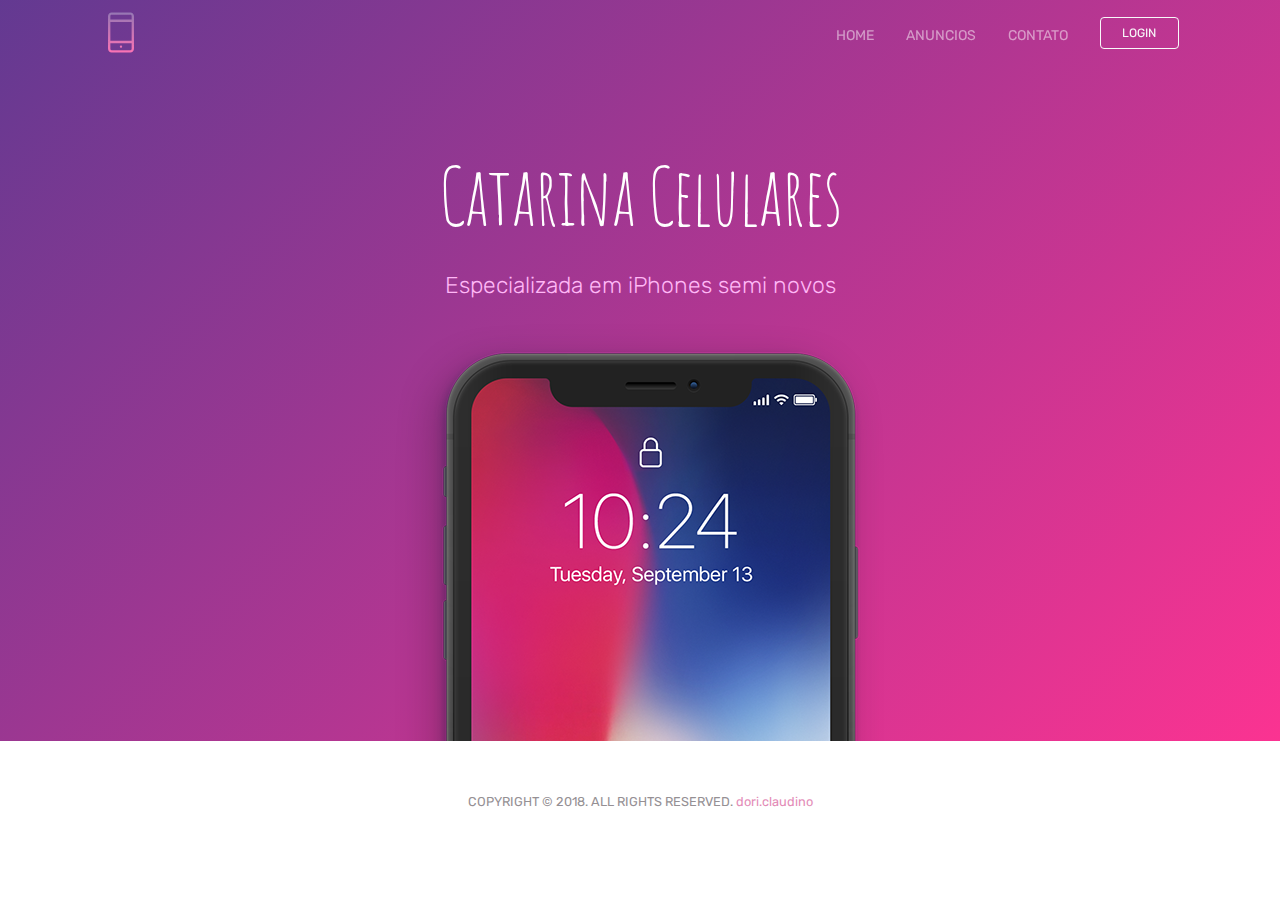
==== index.html @ e7a07e48 "first commit" ====
<!doctype html>
<html lang="en">


<head>
    <title>SELL YOUR IPHONE</title>
    <!-- Required meta tags -->
    <meta charset="utf-8">
    <meta name="viewport" content="width=device-width, initial-scale=1, shrink-to-fit=no">
    <meta name="description" content="Mobland - Mobile App Landing Page Template">
    <meta name="keywords" content="HTML5, bootstrap, mobile, app, landing, ios, android, responsive">

    <!-- Font -->
    <link rel="dns-prefetch" href="//fonts.googleapis.com">
    <link href='https://fonts.googleapis.com/css?family=Amatic SC' rel='stylesheet'>
    <link href="https://fonts.googleapis.com/css?family=Rubik:300,400,500" rel="stylesheet">

    <!-- Bootstrap CSS -->
    <link rel="stylesheet" href="./static/css/bootstrap.min.css">
    <!-- Themify Icons -->
    <link rel="stylesheet" href="./static/css/themify-icons.css">
    <!-- Main css -->

    <link href="./static/css/style.css" rel="stylesheet">

    <!-- jQuery and Bootstrap -->
    <script src="./static/js/jquery-3.2.1.min.js"></script>
    <script src="./static/js/bootstrap.bundle.min.js"></script>
</head>

<body data-spy="scroll" data-target="#navbar" data-offset="30">

    <!-- Nav Menu -->
    <div class="nav-menu fixed-top  change-on-scrolling ">
        <div class="container">
            <div class="row">
                <div class="col-md-12">
                    <nav class="navbar navbar-dark navbar-expand-lg">
                        <a class="navbar-brand" href="#">
                            <span class="ti-mobile gradient-fill ti-2x"></span>
                        </a>
                        <button class="navbar-toggler" type="button" data-toggle="collapse" data-target="#navbar" aria-controls="navbar" aria-expanded="false"
                            aria-label="Toggle navigation">
                            <span class="navbar-toggler-icon"></span>
                        </button>
                        <div class="collapse navbar-collapse" id="navbar">
                            <ul class="navbar-nav ml-auto">
                                <li class="nav-item">
                                    <a class="nav-link active" href="#">HOME
                                        <span class="sr-only">(current)</span>
                                    </a>
                                </li>
                                <li class="nav-item">
                                    <a class="nav-link " href="#">ANUNCIOS</a>
                                </li>
                                <li class="nav-item">
                                    <a class="nav-link " href="#">CONTATO</a>
                                </li>
                                <li class="nav-item">
                                    <a href="#LOGIN" class="btn btn-outline-light my-3 my-sm-0 ml-lg-3">LOGIN</a>
                                </li>
                            </ul>
                        </div>
                    </nav>
                </div>
            </div>
        </div>
    </div>



    <header class="bg-gradient" id="home">
        <div class="container mt-5">
            <h1 style="font-family: Amatic SC; font-size: 80px;">Catarina Celulares
            </h1>
            <p class="tagline">Especializada em iPhones semi novos</p>
        </div>
        <div class="img-holder mt-3">
            <img src="./static/images/iphonex.png" alt="phone" class="img-fluid">
        </div>
    </header>


    <footer class="my-5 text-center">
        <p class="mb-2">
            <small>COPYRIGHT © 2018. ALL RIGHTS RESERVED.
                <a href="https://github.com/doriclaudino">dori.claudino</a>
            </small>
        </p>
    </footer>
    <script src="./static/js/script.js"></script>
</body>

</html>
---- static/css/themify-icons.css ----
@font-face {
  font-family: "themify";
  src: url("../fonts/themify.eot?-fvbane");
  src: url("../fonts/themify.eot?#iefix-fvbane") format("embedded-opentype"),
    url("../fonts/themify.woff?-fvbane") format("woff"),
    url("../fonts/themify.ttf?-fvbane") format("truetype"),
    url("../fonts/themify.svg?-fvbane#themify") format("svg");
  font-weight: normal;
  font-style: normal;
}

[class^="ti-"],
[class*=" ti-"] {
  font-family: "themify";
  speak: none;
  font-style: normal;
  font-weight: normal;
  font-variant: normal;
  text-transform: none;
  line-height: 1;
  /* Better Font Rendering =========== */
  -webkit-font-smoothing: antialiased;
  -moz-osx-font-smoothing: grayscale;
}

.ti-mobile:before {
  content: "\e621";
}

.ti-2x {
  font-size: 2em;
}
---- static/css/style.css ----
@charset "UTF-8";

body {
  font-family: "Rubik", sans-serif;
  position: relative;
}

a {
  color: #e38cb7;
}

a:hover,
a:focus {
  color: #d6619c;
}

h1 {
  font-size: 60px;
  font-weight: 300;
  letter-spacing: -1px;
  margin-bottom: 1.5rem;
}

h2 {
  font-size: 45px;
  font-weight: 300;
  color: #633991;
  letter-spacing: -1px;
  margin-bottom: 1rem;
}

h3 {
  color: #633991;
  font-size: 33px;
  font-weight: 500;
}

h4 {
  font-size: 20px;
  font-weight: 500;
  color: #633991;
}

h5 {
  font-size: 28px;
  font-weight: 300;
  color: #633991;
  margin-bottom: 0.7rem;
}

p {
  color: #959094;
}

p.lead {
  color: #e38cb7;
  margin-bottom: 2rem;
}

.text-primary {
  color: #e38cb7 !important;
}

.light-font {
  font-weight: 300;
}

.btn {
  font-size: 12px;
  font-weight: 400;
  text-transform: uppercase;
  padding: 0.375rem 1.35rem;
  transition: all 0.3s ease;
}

.btn-outline-light:hover {
  color: #d6619c;
}

.btn-primary {
  border-radius: 3px;
  background-image: -moz-linear-gradient(122deg, #e54595 0%, #fd378e 100%);
  background-image: -webkit-linear-gradient(122deg, #e54595 0%, #fd378e 100%);
  background-image: -ms-linear-gradient(122deg, #e54595 0%, #fd378e 100%);
  background-image: linear-gradient(122deg, #e54595 0%, #fd378e 100%);
  box-shadow: 0px 9px 32px 0px rgba(0, 0, 0, 0.2);
  font-weight: 500;
  padding: 0.6rem 2rem;
  border: 0;
}

.btn-primary:hover,
.btn-primary:focus,
.btn-primary:active,
.btn-primary:not([disabled]):not(.disabled).active,
.btn-primary:not([disabled]):not(.disabled):active,
.show > .btn-primary.dropdown-toggle {
  background-image: linear-gradient(122deg, #fd378e 0%, #e54595 100%);
  box-shadow: 0px 9px 32px 0px rgba(0, 0, 0, 0.3);
  color: #fff;
}

.btn-light {
  border-radius: 3px;
  background: #fff;
  box-shadow: 0px 9px 32px 0px rgba(0, 0, 0, 0.26);
  font-size: 14px;
  font-weight: 500;
  color: #633991;
  margin: 0.5rem;
  padding: 0.7rem 1.6rem;
  line-height: 1.8;
}

.btn-group-lg > .btn,
.btn-lg {
  padding: 0.8rem 1rem;
  font-size: 15px;
}

.light-bg {
  background-color: #faf6fb;
}

.section {
  padding: 80px 0;
}

.section-title {
  text-align: center;
  margin-bottom: 3rem;
}

.section-title small {
  color: #998a9b;
}

@media (max-width: 767px) {
  h1 {
    font-size: 40px;
  }
  h2 {
    font-size: 30px;
  }
}

/* NAVBAR
----------------------*/

.nav-menu {
  transition: all 0.3s ease;
}

.nav-menu.is-scrolling,
.nav-menu.menu-is-open {
  background-color: rgb(74, 13, 143);
  background: -moz-linear-gradient(
    135deg,
    rgb(74, 13, 143) 0%,
    rgb(250, 42, 143) 100%
  );
  background: -webkit-linear-gradient(
    135deg,
    rgb(74, 13, 143) 0%,
    rgb(250, 42, 143) 100%
  );
  background: linear-gradient(
    135deg,
    rgb(74, 13, 143) 0%,
    rgb(250, 42, 143) 100%
  );
  -webkit-box-shadow: 0px 5px 23px 0px rgba(0, 0, 0, 0.1);
  -moz-box-shadow: 0px 5px 23px 0px rgba(0, 0, 0, 0.1);
  box-shadow: 0px 5px 23px 0px rgba(0, 0, 0, 0.1);
}

.nav-menu.is-scrolling {
  padding: 0;
}

.navbar-nav .nav-link {
  position: relative;
}

@media (min-width: 992px) {
  .navbar-expand-lg .navbar-nav .nav-link {
    padding-right: 1rem;
    padding-left: 1rem;
    font-size: 14px;
  }
  .navbar-nav > .nav-item > .nav-link.active:after {
    content: "";
    border-bottom: 2px solid #cd99d4;
    left: 1rem;
    right: 1rem;
    bottom: 5px;
    height: 1px;
    position: absolute;
  }
}

@media (max-width: 991px) {
  .navbar-nav.is-scrolling {
    padding-bottom: 1rem;
  }
  .navbar-nav .nav-item {
    text-align: center;
  }
}

/* HERO
----------------------*/

header {
  padding: 100px 0 0;
  text-align: center;
  color: #fff;
}

.bg-gradient {
  background-image: -moz-linear-gradient(
    135deg,
    rgba(60, 8, 118, 0.8) 0%,
    rgba(250, 0, 118, 0.8) 100%
  );
  background-image: -webkit-linear-gradient(
    135deg,
    rgba(60, 8, 118, 0.8) 0%,
    rgba(250, 0, 118, 0.8) 100%
  );
  background-image: -ms-linear-gradient(
    135deg,
    rgba(60, 8, 118, 0.8) 0%,
    rgba(250, 0, 118, 0.8) 100%
  );
  background-image: linear-gradient(
    135deg,
    rgba(60, 8, 118, 0.8) 0%,
    rgba(250, 0, 118, 0.8) 100%
  );
}

.tagline {
  font-size: 23px;
  font-weight: 300;
  color: #ffb8f6;
  max-width: 800px;
  margin: 0 auto;
}

.img-holder {
  height: 0;
  padding-bottom: 33%;
  overflow: hidden;
}

@media (max-width: 1200px) {
  .img-holder {
    padding-bottom: 50%;
  }
}

@media (max-width: 767px) {
  .tagline {
    font-size: 17px;
  }
  .img-holder {
    padding-bottom: 100%;
  }
}

/* FEATURES
----------------------*/

.gradient-fill:before {
  color: #fc73b4;
  background: -moz-linear-gradient(top, #9477b4 0%, #fc73b4 100%);
  background: -webkit-linear-gradient(top, #9477b4 0%, #fc73b4 100%);
  background: linear-gradient(to bottom, #9477b4 0%, #fc73b4 100%);
  -webkit-background-clip: text;
  background-clip: text;
  -webkit-text-fill-color: transparent;
}

.card.features {
  border: 0;
  border-radius: 3px;
  box-shadow: 0px 5px 7px 0px rgba(0, 0, 0, 0.04);
  transition: all 0.3s ease;
}

@media (max-width: 991px) {
  .card.features {
    margin-bottom: 2rem;
  }
  [class^="col-"]:last-child .card.features {
    margin-bottom: 0;
  }
}

.card.features:before {
  content: "";
  position: absolute;
  width: 3px;
  color: #fc73b4;
  background: -moz-linear-gradient(top, #9477b4 0%, #fc73b4 100%);
  background: -webkit-linear-gradient(top, #9477b4 0%, #fc73b4 100%);
  background: linear-gradient(to bottom, #9477b4 0%, #fc73b4 100%);
  top: 0;
  bottom: 0;
  left: 0;
}

.card-text {
  font-size: 14px;
}

.card.features:hover {
  transform: translateY(-3px);
  -moz-box-shadow: 0px 5px 30px 0px rgba(0, 0, 0, 0.08);
  -webkit-box-shadow: 0px 5px 30px 0px rgba(0, 0, 0, 0.08);
  box-shadow: 0px 5px 30px 0px rgba(0, 0, 0, 0.08);
}

.box-icon {
  box-shadow: 0px 0px 43px 0px rgba(0, 0, 0, 0.14);
  padding: 10px;
  width: 70px;
  border-radius: 3px;
  margin-bottom: 1.5rem;
  background-color: #fff;
}

.circle-icon {
  box-shadow: 0px 9px 32px 0px rgba(0, 0, 0, 0.07);
  padding: 10px;
  width: 100px;
  height: 100px;
  border-radius: 50%;
  margin-bottom: 1.5rem;
  background-color: #fff;
  color: #f5378e;
  font-size: 48px;
  text-align: center;
  line-height: 80px;
  font-weight: 300;
  transition: all 0.3s ease;
}

@media (max-width: 992px) {
  .circle-icon {
    width: 70px;
    height: 70px;
    font-size: 28px;
    line-height: 50px;
  }
}

.ui-steps li:hover .circle-icon {
  background-image: -moz-linear-gradient(122deg, #e6388e 0%, #fb378e 100%);
  background-image: -webkit-linear-gradient(122deg, #e6388e 0%, #fb378e 100%);
  background-image: -ms-linear-gradient(122deg, #e6388e 0%, #fb378e 100%);
  background-image: linear-gradient(122deg, #e6388e 0%, #fb378e 100%);
  box-shadow: 0px 9px 32px 0px rgba(0, 0, 0, 0.09);
  color: #fff;
}

.ui-steps li {
  padding: 15px 0;
}

.ui-steps li:not(:last-child) {
  border-bottom: 1px solid #f8e3f0;
}

.perspective-phone {
  position: relative;
  z-index: -1;
}

@media (min-width: 992px) {
  .perspective-phone {
    margin-top: -150px;
  }
}

/*  TABS
----------------------*/

.tab-content {
  border-bottom-right-radius: 3px;
  border-bottom-left-radius: 3px;
  background-color: #fff;
  box-shadow: 0px 5px 7px 0px rgba(0, 0, 0, 0.04);
  padding: 3rem;
}

@media (max-width: 992px) {
  .tab-content {
    padding: 1.5rem;
  }
}

.tab-content p {
  line-height: 1.8;
}

.tab-content h2 {
  margin-bottom: 0.5rem;
}

.nav-tabs {
  border-bottom: 0;
}

.nav-tabs .nav-item .nav-link,
.nav-tabs .nav-link:focus,
.nav-tabs .nav-link:hover {
  padding: 1rem 1rem;
  border-color: #faf6fb #faf6fb #fff;
  font-size: 19px;
  color: #b5a4c8;
  background: #f5eff7;
}

.nav-tabs .nav-link.active {
  background: #fff;
  border-top-width: 3px;
  border-color: #ce75b4 #faf6fb #fff;
  color: #633991;
}

.blockquote {
  color: #7a767a;
  font-weight: 300;
}

/*  FOOTER
----------------------*/

.social-icons {
  text-align: right;
}

.social-icons a {
  background-color: #fff;
  box-shadow: 0px 0px 21px 0px rgba(0, 0, 0, 0.05);
  width: 50px;
  height: 50px;
  display: inline-block;
  text-align: center;
  line-height: 50px;
  margin: 0 0.3rem;
  border-radius: 5px;
  color: #f4c9e2;
  transition: all 0.3s ease;
}

.social-icons a:hover {
  text-decoration: none;
  color: #e38cb7;
}

@media (max-width: 991px) {
  .social-icons {
    text-align: center;
    margin-top: 2rem;
  }
}

img.center-img {
  display: block;
  margin-left: auto;
  margin-right: auto;
  height: 180px;
  object-fit: cover;
}

div.card.selected {
  outline: 3px solid #fd378e;
  border: none;
}
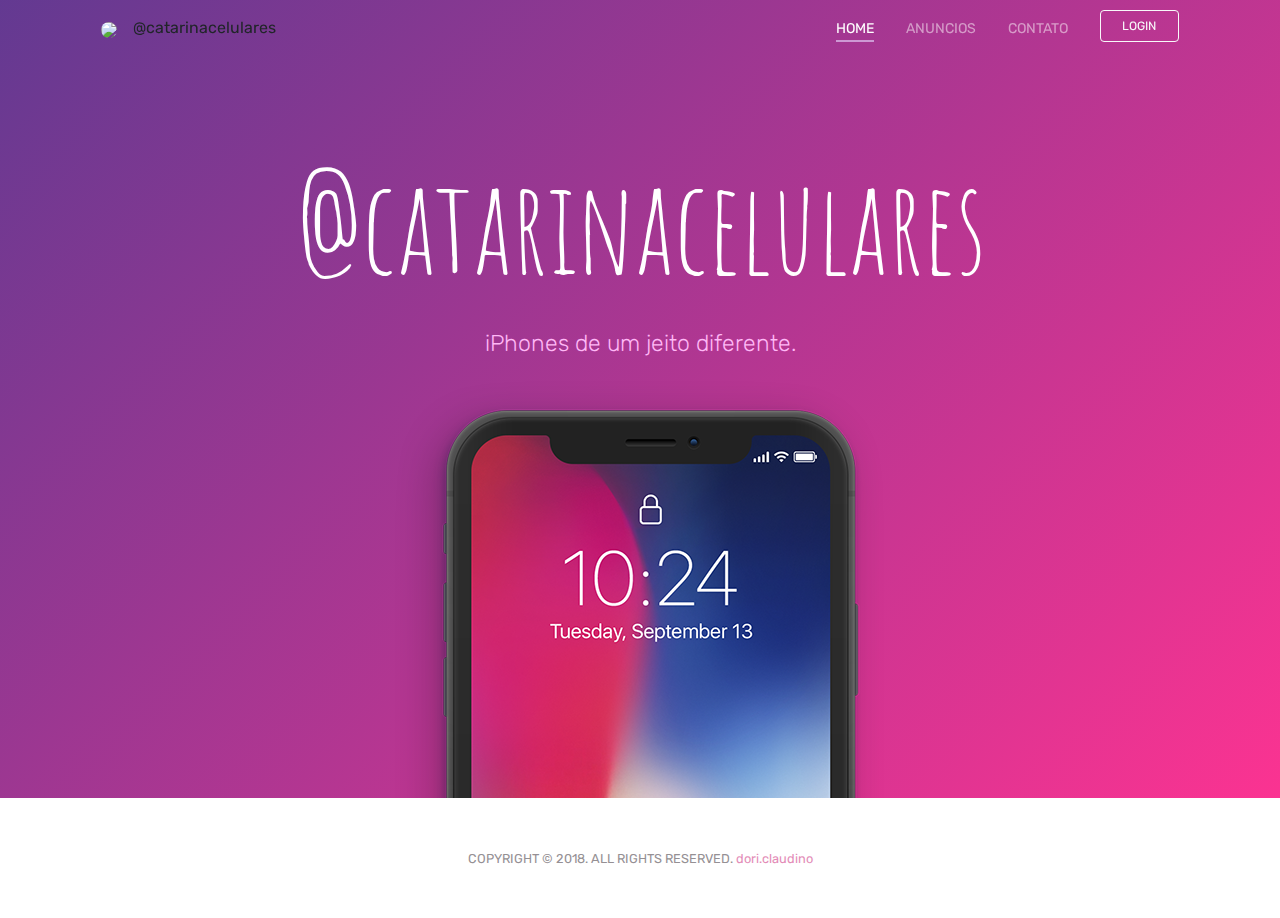
==== commit db10c983: "seo optimization" ====
--- a/index.html
+++ b/index.html
@@ -3,12 +3,42 @@
 
 
 <head>
-    <title>SELL YOUR IPHONE</title>
+    <title>@catarinacelulares</title>
     <!-- Required meta tags -->
     <meta charset="utf-8">
     <meta name="viewport" content="width=device-width, initial-scale=1, shrink-to-fit=no">
-    <meta name="description" content="Mobland - Mobile App Landing Page Template">
-    <meta name="keywords" content="HTML5, bootstrap, mobile, app, landing, ios, android, responsive">
+    <meta name="description" content="Venda de iphones usados e acessorio" />
+    <meta name="keywords" content="venda loja online iphone apple iphonex iphone6 iphone7  usado usados seminovo novo vitrine entrega caixinha caixa original semi novo iphones celulares acessorio"
+    />
+    <meta name="author" content="doriclaudino">
+    <meta name="robots" content="index, follow">
+    <meta name="revisit-after" content="3 month">
+    <meta name=”rating” content=”General”>
+    <meta name=”distribution” content=”global” />
+    <meta name=”classification” content=”Category: iphone” />
+    <meta name=”category” content=”iphone” />
+
+    <meta property="og:title" content="@catarinacelulares" />
+    <meta property="og:description" content="Venda de iphones usados e acessorio">
+    <meta property="og:url" content="http://www.catarinacelulares.com.br/" />
+    <meta property="og:type" content="website" />
+    <meta property="og:locale" content="pt_BR" />
+    <meta property="og:image" content="https://i.imgur.com/QYynSE7.png">
+    <meta property="og:image:type" content="image/png">
+    <meta property="og:image:width" content="320">
+    <meta property="og:image:height" content="320">
+
+
+    <link rel="apple-touch-icon" sizes="180x180" href="./static/images/apple-touch-icon.png">
+    <link rel="icon" type="image/png" sizes="32x32" href="./static/images/favicon-32x32.png">
+    <link rel="icon" type="image/png" sizes="16x16" href="./static/images/favicon-16x16.png">
+    <link rel="manifest" href="/site.webmanifest">
+    <link rel="mask-icon" href="./static/images/safari-pinned-tab.svg" color="#5bbad5">
+    <meta name="msapplication-TileColor" content="#9f00a7">
+    <meta name="theme-color" content="#ffffff">
+
+
+    <title>@catarinacelulares</title>
 
     <!-- Font -->
     <link rel="dns-prefetch" href="//fonts.googleapis.com">
@@ -37,8 +67,15 @@
                 <div class="col-md-12">
                     <nav class="navbar navbar-dark navbar-expand-lg">
                         <a class="navbar-brand" href="#">
-                            <span class="ti-mobile gradient-fill ti-2x"></span>
+                            <span>
+                                <img style="max-height:40px; border-radius: 50%;" src="./static/images/catarina.jpg" span="">
+                            </span>
                         </a>
+                        <a>
+                            <span id="nav_brand_name">@catarinacelulares
+                            </span>
+                        </a>
+
                         <button class="navbar-toggler" type="button" data-toggle="collapse" data-target="#navbar" aria-controls="navbar" aria-expanded="false"
                             aria-label="Toggle navigation">
                             <span class="navbar-toggler-icon"></span>
@@ -71,9 +108,9 @@
 
     <header class="bg-gradient" id="home">
         <div class="container mt-5">
-            <h1 style="font-family: Amatic SC; font-size: 80px;">Catarina Celulares
+            <h1 style="font-family: Amatic SC; font-size: 10vw;">@catarinacelulares
             </h1>
-            <p class="tagline">Especializada em iPhones semi novos</p>
+            <p class="tagline">iPhones de um jeito diferente.</p>
         </div>
         <div class="img-holder mt-3">
             <img src="./static/images/iphonex.png" alt="phone" class="img-fluid">
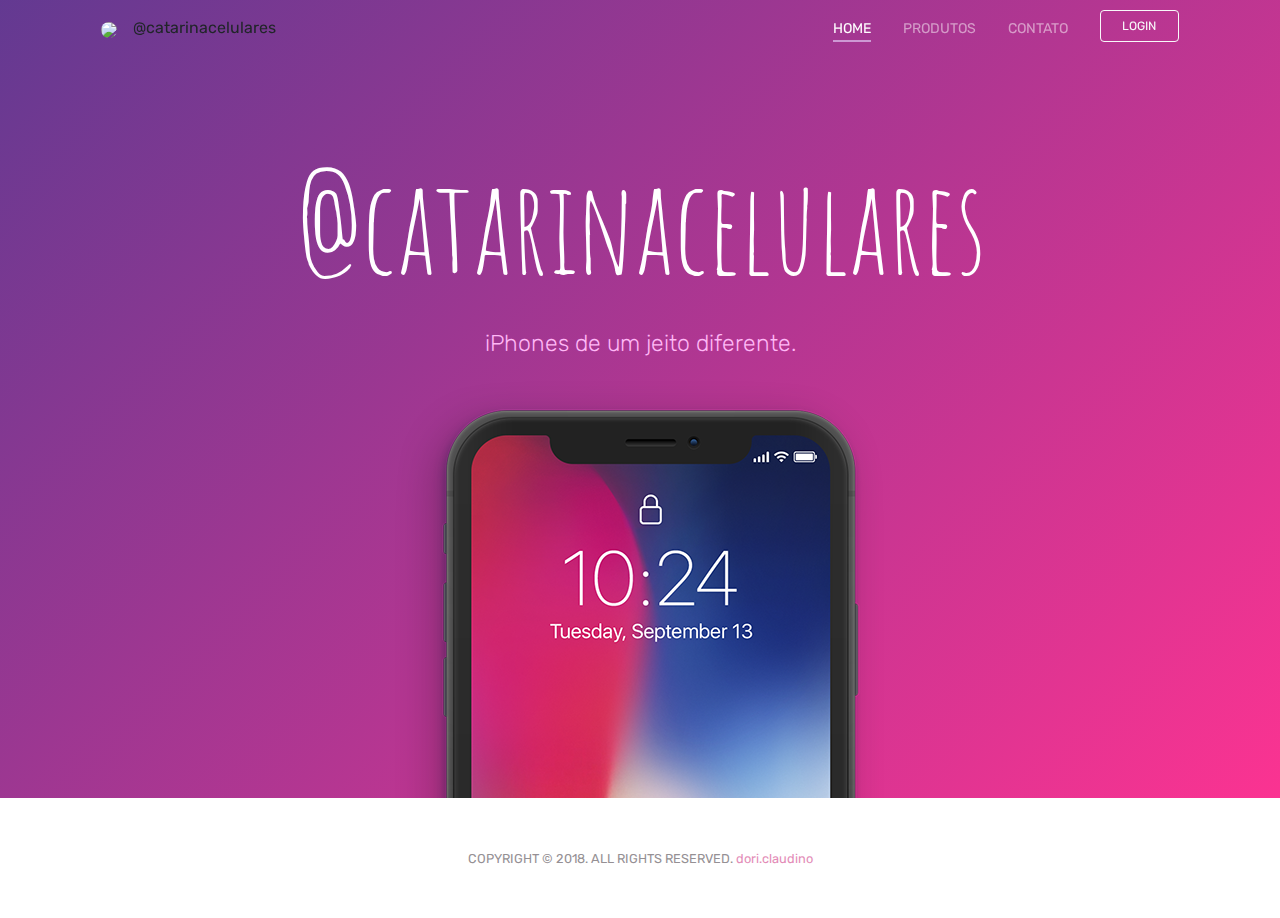
==== commit d6625b50: "add products and contact links" ====
--- a/index.html
+++ b/index.html
@@ -3,14 +3,14 @@
 
 
 <head>
-    <title>@catarinacelulares</title>
+    <title>@catarinacelulares - Seu primeiro iPhone esta aqui.</title>
     <!-- Required meta tags -->
     <meta charset="utf-8">
     <meta name="viewport" content="width=device-width, initial-scale=1, shrink-to-fit=no">
-    <meta name="description" content="Venda de iphones usados e acessorio" />
+    <meta name="description" content="@catarinacelulares - Seu primeiro iPhone esta aqui." />
     <meta name="keywords" content="venda loja online iphone apple iphonex iphone6 iphone7  usado usados seminovo novo vitrine entrega caixinha caixa original semi novo iphones celulares acessorio"
     />
-    <meta name="author" content="doriclaudino">
+    <meta name="author" content="Catarina celulares">
     <meta name="robots" content="index, follow">
     <meta name="revisit-after" content="3 month">
     <meta name=”rating” content=”General”>
@@ -18,12 +18,20 @@
     <meta name=”classification” content=”Category: iphone” />
     <meta name=”category” content=”iphone” />
 
+
+    <!-- Mobile Specific Metas -->
+    <meta name="HandheldFriendly" content="True">
+    <meta name="MobileOptimized" content="320">
+    <meta name="theme-color" content="#643991">
+
+    <!-- Facebook Specific Metas -->
     <meta property="og:title" content="@catarinacelulares" />
-    <meta property="og:description" content="Venda de iphones usados e acessorio">
+    <meta property="og:site_name" content="Catarina celulares" />
+    <meta property="og:description" content="@catarinacelulares - Seu primeiro iPhone esta aqui.">
     <meta property="og:url" content="http://www.catarinacelulares.com.br/" />
     <meta property="og:type" content="website" />
     <meta property="og:locale" content="pt_BR" />
-    <meta property="og:image" content="https://i.imgur.com/QYynSE7.png">
+    <meta property="og:image" content="https://i.imgur.com/9K5DeYt.jpg">
     <meta property="og:image:type" content="image/png">
     <meta property="og:image:width" content="320">
     <meta property="og:image:height" content="320">
@@ -33,9 +41,8 @@
     <link rel="icon" type="image/png" sizes="32x32" href="./static/images/favicon-32x32.png">
     <link rel="icon" type="image/png" sizes="16x16" href="./static/images/favicon-16x16.png">
     <link rel="manifest" href="/site.webmanifest">
-    <link rel="mask-icon" href="./static/images/safari-pinned-tab.svg" color="#5bbad5">
-    <meta name="msapplication-TileColor" content="#9f00a7">
-    <meta name="theme-color" content="#ffffff">
+    <link rel="mask-icon" href="./static/images/safari-pinned-tab.svg" color="#643991">
+    <meta name="msapplication-TileColor" content="#643991">
 
 
     <title>@catarinacelulares</title>
@@ -59,6 +66,21 @@
 </head>
 
 <body data-spy="scroll" data-target="#navbar" data-offset="30">
+
+    <!-- Load Facebook SDK for JavaScript -->
+    <div id="fb-root"></div>
+    <script>(function (d, s, id) {
+            var js, fjs = d.getElementsByTagName(s)[0];
+            if (d.getElementById(id)) return;
+            js = d.createElement(s); js.id = id;
+            js.src = 'https://connect.facebook.net/pt_BR/sdk/xfbml.customerchat.js#xfbml=1&version=v2.12&autoLogAppEvents=1';
+            fjs.parentNode.insertBefore(js, fjs);
+        }(document, 'script', 'facebook-jssdk'));</script>
+
+    <!-- Your customer chat code -->
+    <div class="fb-customerchat" attribution=setup_tool page_id="1579865982135889" theme_color="#fa0076" logged_in_greeting="Oi! Sou a Catarina, como posso te ajudar?"
+        logged_out_greeting="Oi! Sou a Catarina, como posso te ajudar?">
+    </div>
 
     <!-- Nav Menu -->
     <div class="nav-menu fixed-top  change-on-scrolling ">
@@ -88,10 +110,10 @@
                                     </a>
                                 </li>
                                 <li class="nav-item">
-                                    <a class="nav-link " href="#">ANUNCIOS</a>
+                                    <a class="nav-link " href="https://www.facebook.com/pg/Catarina-Celulares-1579865982135889/shop/" target="_blank">PRODUTOS</a>
                                 </li>
                                 <li class="nav-item">
-                                    <a class="nav-link " href="#">CONTATO</a>
+                                    <a class="nav-link " href="https://www.m.me/1579865982135889" target="_blank">CONTATO</a>
                                 </li>
                                 <li class="nav-item">
                                     <a href="#LOGIN" class="btn btn-outline-light my-3 my-sm-0 ml-lg-3">LOGIN</a>
@@ -121,7 +143,7 @@
     <footer class="my-5 text-center">
         <p class="mb-2">
             <small>COPYRIGHT © 2018. ALL RIGHTS RESERVED.
-                <a href="https://github.com/doriclaudino">dori.claudino</a>
+                <a href="https://github.com/doriclaudino" target="_blank">dori.claudino</a>
             </small>
         </p>
     </footer>
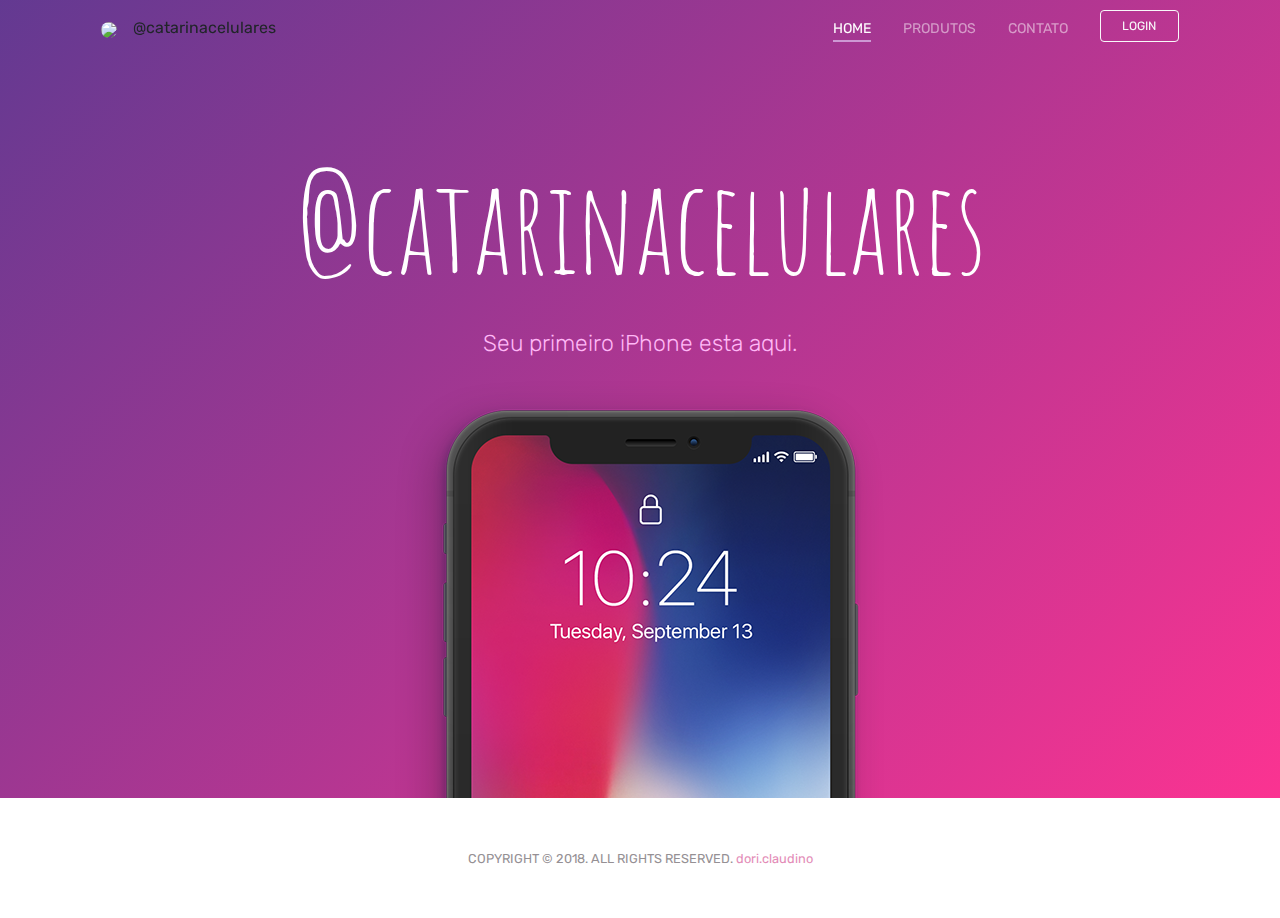
==== commit 686295ab: "Google Analytics" ====
--- a/index.html
+++ b/index.html
@@ -18,6 +18,10 @@
     <meta name=”classification” content=”Category: iphone” />
     <meta name=”category” content=”iphone” />
 
+    <!-- search console -->
+    <meta name="google-site-verification" content="7aJsi93U9du_PNS_VnxMNtEhWC0A0555TNdF0mwiM8Y" />
+
+    
 
     <!-- Mobile Specific Metas -->
     <meta name="HandheldFriendly" content="True">
@@ -43,6 +47,19 @@
     <link rel="manifest" href="/site.webmanifest">
     <link rel="mask-icon" href="./static/images/safari-pinned-tab.svg" color="#643991">
     <meta name="msapplication-TileColor" content="#643991">
+
+
+
+
+    <!-- Global Site Tag (gtag.js) - Google Analytics -->
+    <script async src="https://www.googletagmanager.com/gtag/js?id=UA-122666790-1"></script>
+    <script>
+    window.dataLayer = window.dataLayer || [];
+    function gtag(){dataLayer.push(arguments);}
+    gtag('js', new Date());
+
+    gtag('config', 'UA-122666790-1');
+    </script>
 
 
     <title>@catarinacelulares</title>
@@ -106,7 +123,6 @@
                             <ul class="navbar-nav ml-auto">
                                 <li class="nav-item">
                                     <a class="nav-link active" href="#">HOME
-                                        <span class="sr-only">(current)</span>
                                     </a>
                                 </li>
                                 <li class="nav-item">
@@ -132,7 +148,7 @@
         <div class="container mt-5">
             <h1 style="font-family: Amatic SC; font-size: 10vw;">@catarinacelulares
             </h1>
-            <p class="tagline">iPhones de um jeito diferente.</p>
+            <p class="tagline">Seu primeiro iPhone esta aqui.</p>
         </div>
         <div class="img-holder mt-3">
             <img src="./static/images/iphonex.png" alt="phone" class="img-fluid">
